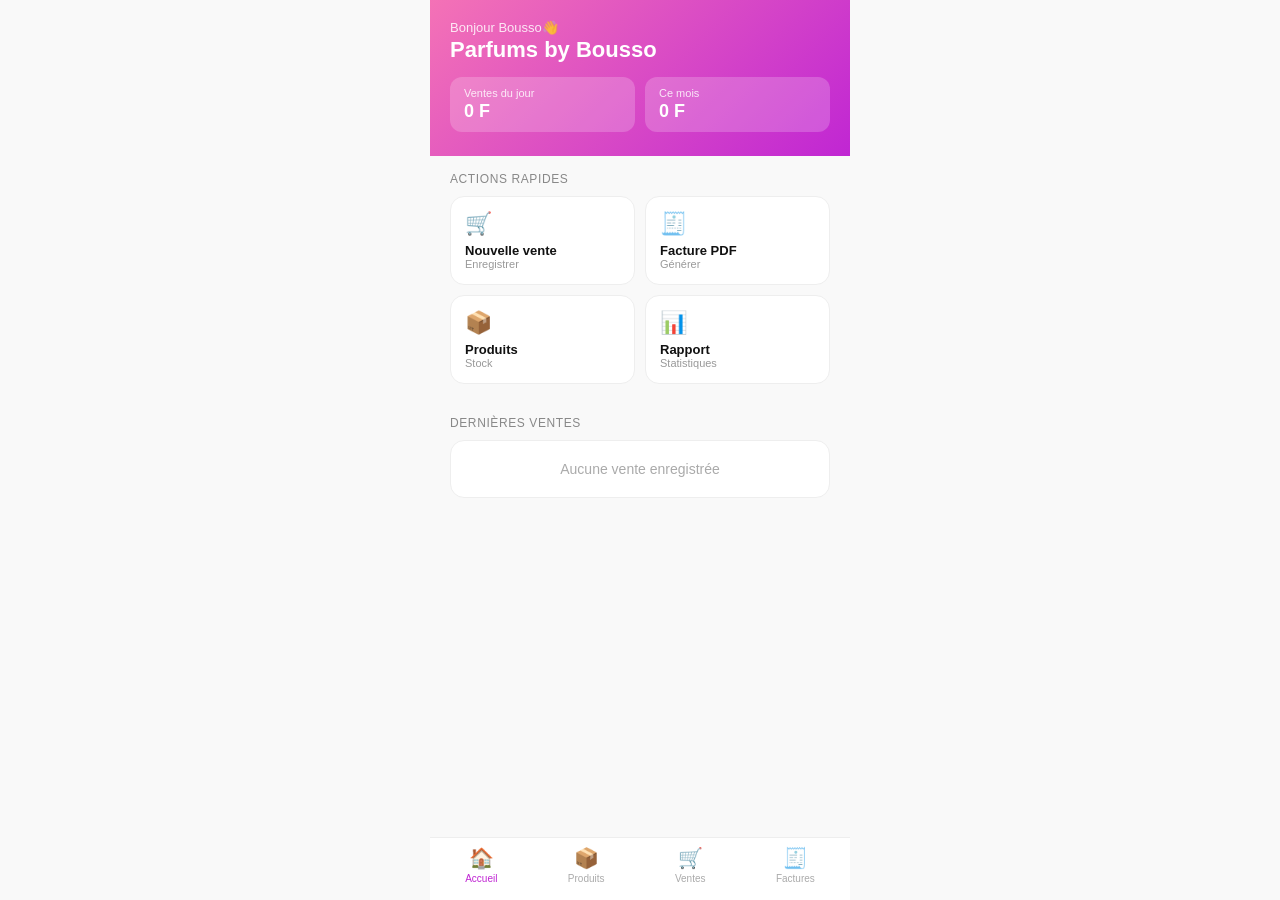
==== index.html @ f319d87a "ajout recherche parfum et alertes stock" ====
<!DOCTYPE html>
<html lang="fr">
<head>
  <meta charset="UTF-8" />
  <meta name="viewport" content="width=device-width, initial-scale=1.0" />
  <title>Parfums by Bousso</title>
  <link rel="stylesheet" href="css/style.css" />
  <link rel="manifest" href="manifest.json" />
  <meta name="theme-color" content="#c026d3" />
  <meta name="apple-mobile-web-app-capable" content="yes" />
  <meta name="apple-mobile-web-app-status-bar-style" content="black-translucent" />
  <meta name="apple-mobile-web-app-title" content="Bousso" />
  <link rel="apple-touch-icon" href="icons/android-chrome-192x192.png" />
  <link rel="icon" href="icons/android-chrome-192x192.png">
  <meta name="mobile-web-app-capable" content="yes">
</head>
<body>

  <!-- HEADER -->
  <div class="header">
    <p class="bonjour">Bonjour Bousso👋</p>
    <h1 class="titre">Parfums by Bousso</h1>
    <div class="stats-grid">
      <div class="stat-card">
        <p class="stat-label">Ventes du jour</p>
        <p class="stat-value" id="ventes-jour">0 F</p>
      </div>
      <div class="stat-card">
        <p class="stat-label">Ce mois</p>
        <p class="stat-value" id="ventes-mois">0 F</p>
      </div>
    </div>
  </div>

  <!-- ACTIONS RAPIDES -->
  <div class="section">
    <p class="section-titre">Actions rapides</p>
    <div class="actions-grid">
      <a href="ventes.html" class="action-card">
        <span class="action-icon">🛒</span>
        <p class="action-name">Nouvelle vente</p>
        <p class="action-sub">Enregistrer</p>
      </a>
      <a href="factures.html" class="action-card">
        <span class="action-icon">🧾</span>
        <p class="action-name">Facture PDF</p>
        <p class="action-sub">Générer</p>
      </a>
      <a href="produits.html" class="action-card">
        <span class="action-icon">📦</span>
        <p class="action-name">Produits</p>
        <p class="action-sub">Stock</p>
      </a>
      <a href="rapport.html" class="action-card">
        <span class="action-icon">📊</span>
        <p class="action-name">Rapport</p>
        <p class="action-sub">Statistiques</p>
      </a>
    </div>
  </div>
  
  <!-- ALERTES STOCK -->
<div class="section" id="section-alertes" style="display:none;">
  <p class="section-titre">⚠️ Alertes stock</p>
  <div id="alertes-stock"></div>
</div>

  <!-- DERNIÈRES VENTES -->
  <div class="section">
    <p class="section-titre">Dernières ventes</p>
    <div class="ventes-liste" id="dernières-ventes">
      <p class="vide">Aucune vente enregistrée</p>
    </div>
  </div>

  <!-- NAV BAS -->
  <nav class="bottom-nav">
    <a href="index.html" class="nav-item active">
      <span>🏠</span>
      <span>Accueil</span>
    </a>
    <a href="produits.html" class="nav-item">
      <span>📦</span>
      <span>Produits</span>
    </a>
    <a href="ventes.html" class="nav-item">
      <span>🛒</span>
      <span>Ventes</span>
    </a>
    <a href="factures.html" class="nav-item">
      <span>🧾</span>
      <span>Factures</span>
    </a>
  </nav>

  <script src="js/app.js"></script>
  <script>
    if ('serviceWorker' in navigator) {
      navigator.serviceWorker.register('/service-worker.js')
        .then(() => console.log('Service Worker enregistré ✅'))
        .catch(err => console.log('Erreur SW:', err));
    }
  </script>
</body>
</html>
---- css/style.css ----
* {
  margin: 0;
  padding: 0;
  box-sizing: border-box;
  font-family: -apple-system, BlinkMacSystemFont, 'Segoe UI', sans-serif;
}

body {
  background: #f9f9f9;
  max-width: 420px;
  margin: 0 auto;
  padding-bottom: 80px;
}

/* HEADER */
.header {
  background: linear-gradient(135deg, #f472b6, #c026d3);
  padding: 20px 20px 24px;
}

.bonjour {
  font-size: 13px;
  color: rgba(255,255,255,0.85);
  margin-bottom: 2px;
}

.titre {
  font-size: 22px;
  font-weight: 600;
  color: white;
  margin-bottom: 14px;
}

.stats-grid {
  display: grid;
  grid-template-columns: 1fr 1fr;
  gap: 10px;
}

.stat-card {
  background: rgba(255,255,255,0.2);
  border-radius: 12px;
  padding: 10px 14px;
}

.stat-label {
  font-size: 11px;
  color: rgba(255,255,255,0.85);
  margin-bottom: 2px;
}

.stat-value {
  font-size: 18px;
  font-weight: 600;
  color: white;
}

/* SECTIONS */
.section {
  padding: 16px 20px;
}

.section-titre {
  font-size: 12px;
  color: #888;
  text-transform: uppercase;
  letter-spacing: 0.05em;
  margin-bottom: 10px;
}

/* ACTIONS */
.actions-grid {
  display: grid;
  grid-template-columns: 1fr 1fr;
  gap: 10px;
}

.action-card {
  background: white;
  border: 1px solid #eee;
  border-radius: 14px;
  padding: 14px;
  text-decoration: none;
  display: block;
}

.action-icon {
  font-size: 22px;
  display: block;
  margin-bottom: 6px;
}

.action-name {
  font-size: 13px;
  font-weight: 600;
  color: #111;
}

.action-sub {
  font-size: 11px;
  color: #999;
}

/* VENTES LISTE */
.ventes-liste {
  background: white;
  border-radius: 14px;
  border: 1px solid #eee;
  overflow: hidden;
}

.vide {
  padding: 20px;
  text-align: center;
  color: #aaa;
  font-size: 14px;
}

.vente-item {
  display: flex;
  align-items: center;
  justify-content: space-between;
  padding: 12px 16px;
  border-bottom: 1px solid #f0f0f0;
}

.vente-item:last-child {
  border-bottom: none;
}

.vente-info p:first-child {
  font-size: 13px;
  font-weight: 600;
  color: #111;
}

.vente-info p:last-child {
  font-size: 11px;
  color: #aaa;
}

.vente-montant {
  font-size: 13px;
  font-weight: 600;
  color: #16a34a;
}

/* BOTTOM NAV */
.bottom-nav {
  position: fixed;
  bottom: 0;
  left: 50%;
  transform: translateX(-50%);
  width: 100%;
  max-width: 420px;
  background: white;
  border-top: 1px solid #eee;
  display: flex;
  justify-content: space-around;
  padding: 8px 0 16px;
}

.nav-item {
  display: flex;
  flex-direction: column;
  align-items: center;
  gap: 3px;
  text-decoration: none;
  font-size: 10px;
  color: #aaa;
}

.nav-item.active {
  color: #c026d3;
}

.nav-item span:first-child {
  font-size: 20px;
}
/* FORMULAIRE */
.formulaire {
  display: flex;
  flex-direction: column;
  gap: 10px;
}

.formulaire input {
  padding: 12px 14px;
  border: 1px solid #eee;
  border-radius: 12px;
  font-size: 14px;
  background: white;
  outline: none;
}

.formulaire input:focus {
  border-color: #c026d3;
}

.formulaire button {
  padding: 13px;
  background: linear-gradient(135deg, #f472b6, #c026d3);
  color: white;
  border: none;
  border-radius: 12px;
  font-size: 15px;
  font-weight: 600;
  cursor: pointer;
}

/* PRODUITS */
.produit-item {
  display: flex;
  align-items: center;
  gap: 12px;
  padding: 12px 16px;
  background: white;
  border-radius: 14px;
  border: 1px solid #eee;
  margin-bottom: 8px;
}

.produit-icon {
  font-size: 24px;
}

.produit-info {
  flex: 1;
}

.produit-info p:first-child {
  font-size: 14px;
  font-weight: 600;
  color: #111;
}

.produit-info p:last-child {
  font-size: 12px;
  color: #999;
}

.btn-supprimer {
  background: none;
  border: none;
  font-size: 18px;
  cursor: pointer;
}
/* SELECT */
.formulaire select {
  padding: 12px 14px;
  border: 1px solid #eee;
  border-radius: 12px;
  font-size: 14px;
  background: white;
  outline: none;
  appearance: none;
  cursor: pointer;
}

.formulaire select:focus {
  border-color: #c026d3;
}

/* TOTAL BOX */
.total-box {
  display: flex;
  justify-content: space-between;
  align-items: center;
  padding: 12px 16px;
  background: #fdf4ff;
  border-radius: 12px;
  border: 1px solid #e9d5ff;
}

.total-box span:first-child {
  font-size: 14px;
  color: #888;
}

.total-box span:last-child {
  font-size: 18px;
  font-weight: 700;
  color: #c026d3;
}
/* FACTURE APERCU */
.facture-apercu {
  background: white;
  border-radius: 14px;
  border: 1px solid #eee;
  padding: 16px;
}

.facture-entete {
  text-align: center;
  margin-bottom: 12px;
  padding-bottom: 12px;
  border-bottom: 2px solid #c026d3;
}

.facture-entete h2 {
  font-size: 18px;
  color: #c026d3;
  margin-bottom: 4px;
}

.facture-entete p {
  font-size: 12px;
  color: #999;
}

.facture-client-nom {
  font-size: 13px;
  color: #555;
  margin-bottom: 12px;
}

.facture-table {
  width: 100%;
  border-collapse: collapse;
  font-size: 12px;
  margin-bottom: 12px;
}

.facture-table th {
  background: #fdf4ff;
  padding: 8px 6px;
  text-align: left;
  color: #c026d3;
  font-size: 11px;
}

.facture-table td {
  padding: 8px 6px;
  border-bottom: 1px solid #f0f0f0;
  color: #333;
}

.facture-total {
  display: flex;
  justify-content: space-between;
  padding: 10px 6px;
  font-weight: 700;
  font-size: 15px;
  border-top: 2px solid #c026d3;
  margin-bottom: 14px;
  color: #111;
}

.btn-pdf {
  width: 100%;
  padding: 13px;
  background: linear-gradient(135deg, #f472b6, #c026d3);
  color: white;
  border: none;
  border-radius: 12px;
  font-size: 15px;
  font-weight: 600;
  cursor: pointer;
  margin-bottom: 8px;
}

.btn-reset {
  width: 100%;
  padding: 11px;
  background: white;
  color: #c026d3;
  border: 1px solid #c026d3;
  border-radius: 12px;
  font-size: 14px;
  cursor: pointer;
}
.btn-modifier {
  background: none;
  border: none;
  font-size: 18px;
  cursor: pointer;
}
.btn-valider {
  width: 100%;
  padding: 13px;
  background: linear-gradient(135deg, #f472b6, #c026d3);
  color: white;
  border: none;
  border-radius: 12px;
  font-size: 15px;
  font-weight: 600;
  cursor: pointer;
  margin-top: 12px;
  margin-bottom: 8px;
}

.btn-vider {
  width: 100%;
  padding: 11px;
  background: white;
  color: #e11d48;
  border: 1px solid #e11d48;
  border-radius: 12px;
  font-size: 14px;
  cursor: pointer;
}
/* ===== RESPONSIVE & ANTI-ZOOM ===== */

/* Empêcher le zoom sur les inputs iOS */
input, select, textarea {
  font-size: 16px !important;
}

/* Empêcher le zoom double-tap */
* {
  touch-action: manipulation;
}

/* Eviter le débordement horizontal */
html, body {
  overflow-x: hidden;
  width: 100%;
}

/* Images responsive */
img {
  max-width: 100%;
  height: auto;
}
/* PHOTO UPLOAD */
.photo-upload-zone {
  border: 2px dashed #e9d5ff;
  border-radius: 12px;
  padding: 16px;
  text-align: center;
  cursor: pointer;
  background: #fdf4ff;
  transition: all 0.2s;
}

.photo-upload-zone:active {
  background: #f3e8ff;
}

.photo-preview-img {
  width: 100%;
  max-height: 180px;
  object-fit: cover;
  border-radius: 10px;
}

.produit-photo {
  width: 48px;
  height: 48px;
  border-radius: 10px;
  object-fit: cover;
  margin-right: 4px;
}
/* ===== RAPPORT ===== */
.stats-grid-rapport {
  display: grid;
  grid-template-columns: 1fr 1fr;
  gap: 10px;
  margin-bottom: 10px;
}

.stat-card-rapport {
  background: white;
  border-radius: 12px;
  border: 1px solid #eee;
  padding: 14px;
  text-align: center;
}

.stat-label-rapport {
  font-size: 12px;
  color: #888;
  margin-bottom: 6px;
  text-transform: capitalize;
}

.stat-value-rapport {
  font-size: 20px;
  font-weight: 700;
  color: #c026d3;
}

.stat-value-rapport.secondary {
  color: #94a3b8;
}

.mois-item {
  background: white;
  border-radius: 12px;
  border: 1px solid #eee;
  padding: 12px 14px;
  margin-bottom: 8px;
}

.barre-bg {
  background: #f3e8ff;
  border-radius: 20px;
  height: 8px;
  width: 100%;
}

.barre-fill {
  background: linear-gradient(90deg, #f472b6, #c026d3);
  border-radius: 20px;
  height: 8px;
  transition: width 0.5s ease;
}

.top-item {
  display: flex;
  justify-content: space-between;
  align-items: center;
  background: white;
  border-radius: 12px;
  border: 1px solid #eee;
  padding: 12px 14px;
  margin-bottom: 8px;
}

.top-rang {
  width: 26px;
  height: 26px;
  border-radius: 50%;
  background: #fdf4ff;
  color: #c026d3;
  font-size: 12px;
  font-weight: 700;
  display: flex;
  align-items: center;
  justify-content: center;
  flex-shrink: 0;
}
/* ALERTES */
.alerte-item {
  display: flex;
  justify-content: space-between;
  align-items: center;
  padding: 10px 14px;
  border-radius: 10px;
  margin-bottom: 8px;
}

.alerte-rupture {
  background: #fef2f2;
  border-left: 3px solid #ef4444;
  color: #991b1b;
}

.alerte-bas {
  background: #fff7ed;
  border-left: 3px solid #f97316;
  color: #9a3412;
}
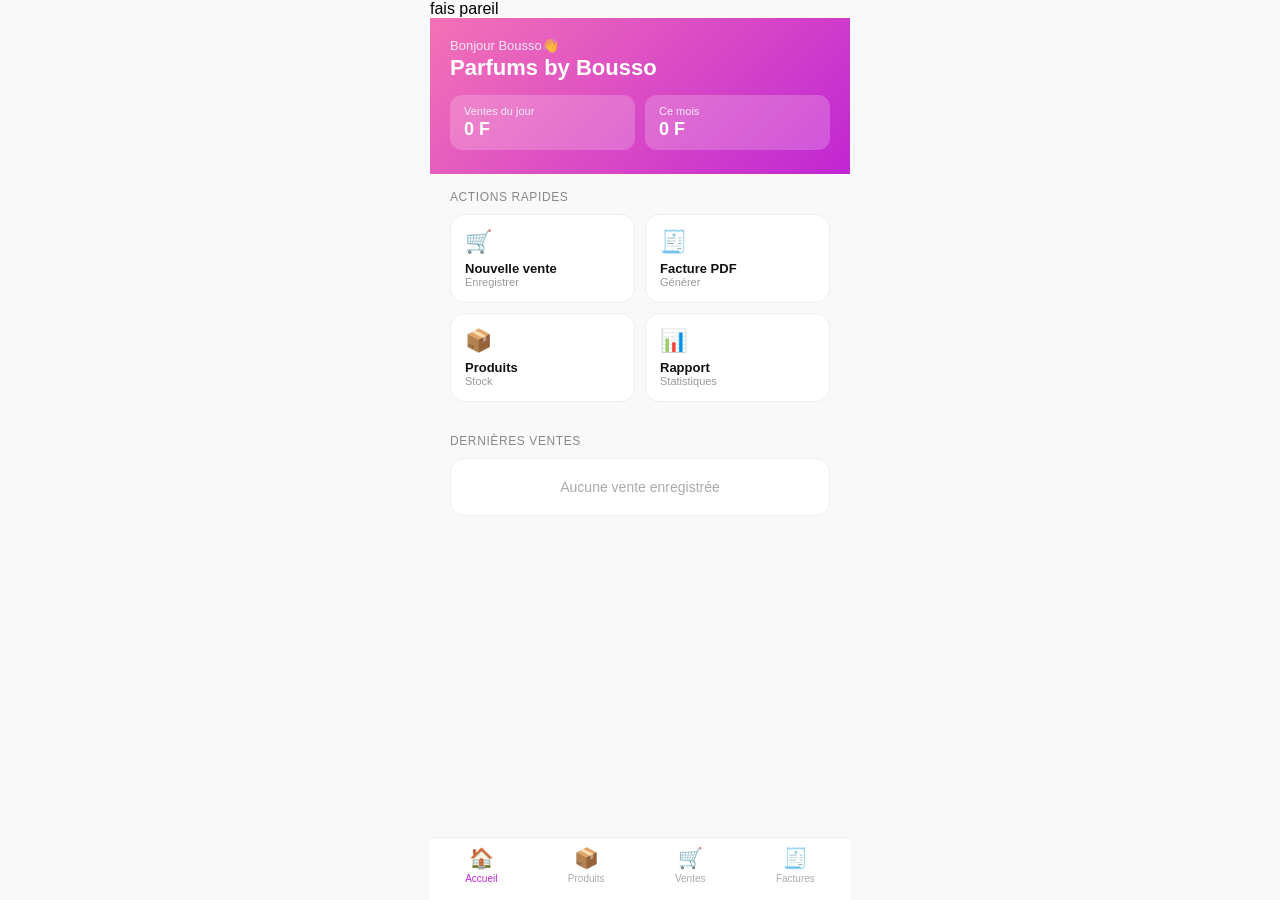
==== commit 756ab301: "afficher quantites dans historique ventes" ====
--- a/index.html
+++ b/index.html
@@ -1,4 +1,4 @@
-<!DOCTYPE html>
+fais pareil <!DOCTYPE html>
 <html lang="fr">
 <head>
   <meta charset="UTF-8" />
@@ -13,6 +13,7 @@
   <link rel="apple-touch-icon" href="icons/android-chrome-192x192.png" />
   <link rel="icon" href="icons/android-chrome-192x192.png">
   <meta name="mobile-web-app-capable" content="yes">
+  <meta name="apple-mobile-web-app-capable" content="yes">
 </head>
 <body>
 
@@ -58,7 +59,7 @@
       </a>
     </div>
   </div>
-  
+
   <!-- ALERTES STOCK -->
 <div class="section" id="section-alertes" style="display:none;">
   <p class="section-titre">⚠️ Alertes stock</p>
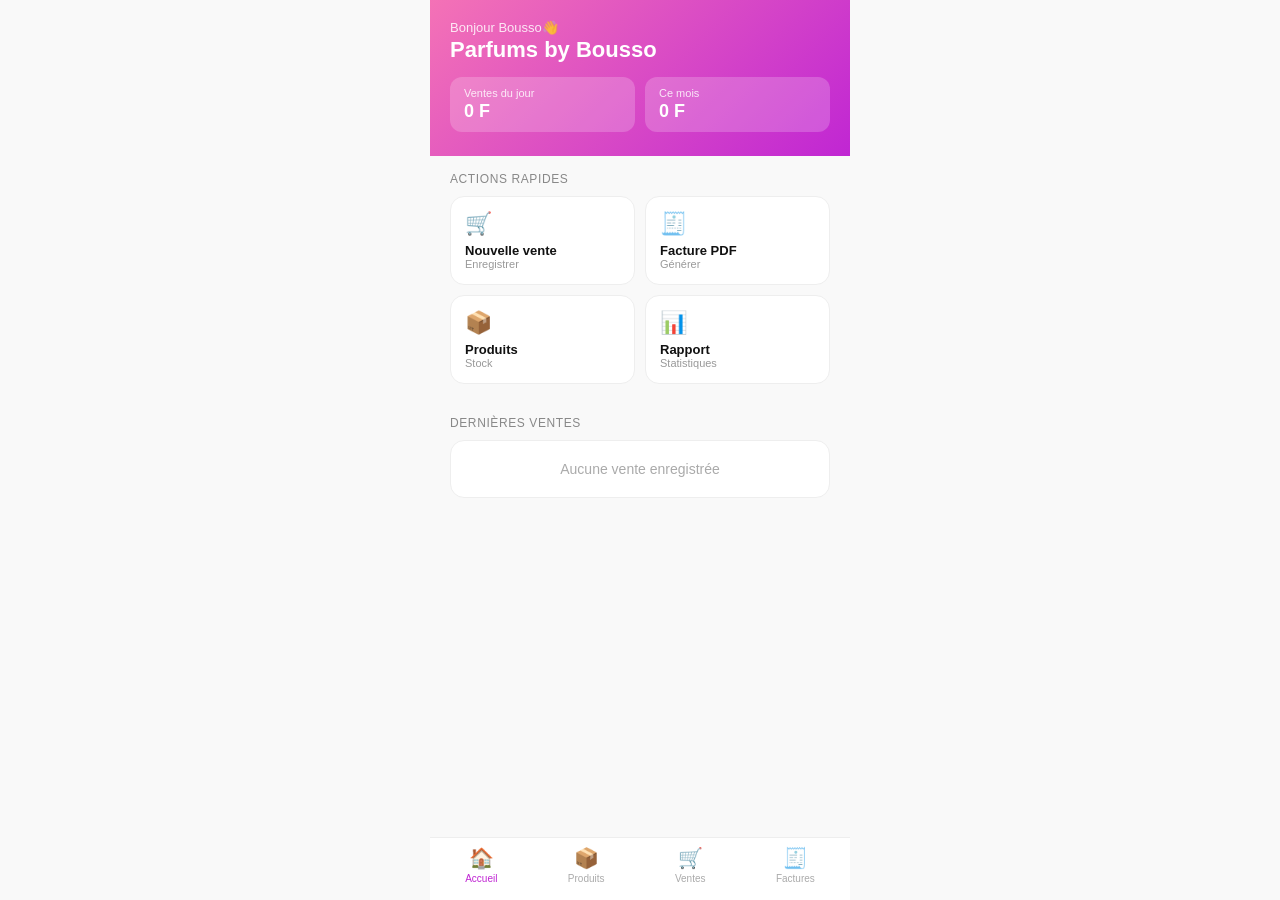
==== commit 177f416e: "afficher quantites dans historique ventes" ====
--- a/index.html
+++ b/index.html
@@ -1,4 +1,4 @@
-fais pareil <!DOCTYPE html>
+<!DOCTYPE html>
 <html lang="fr">
 <head>
   <meta charset="UTF-8" />
